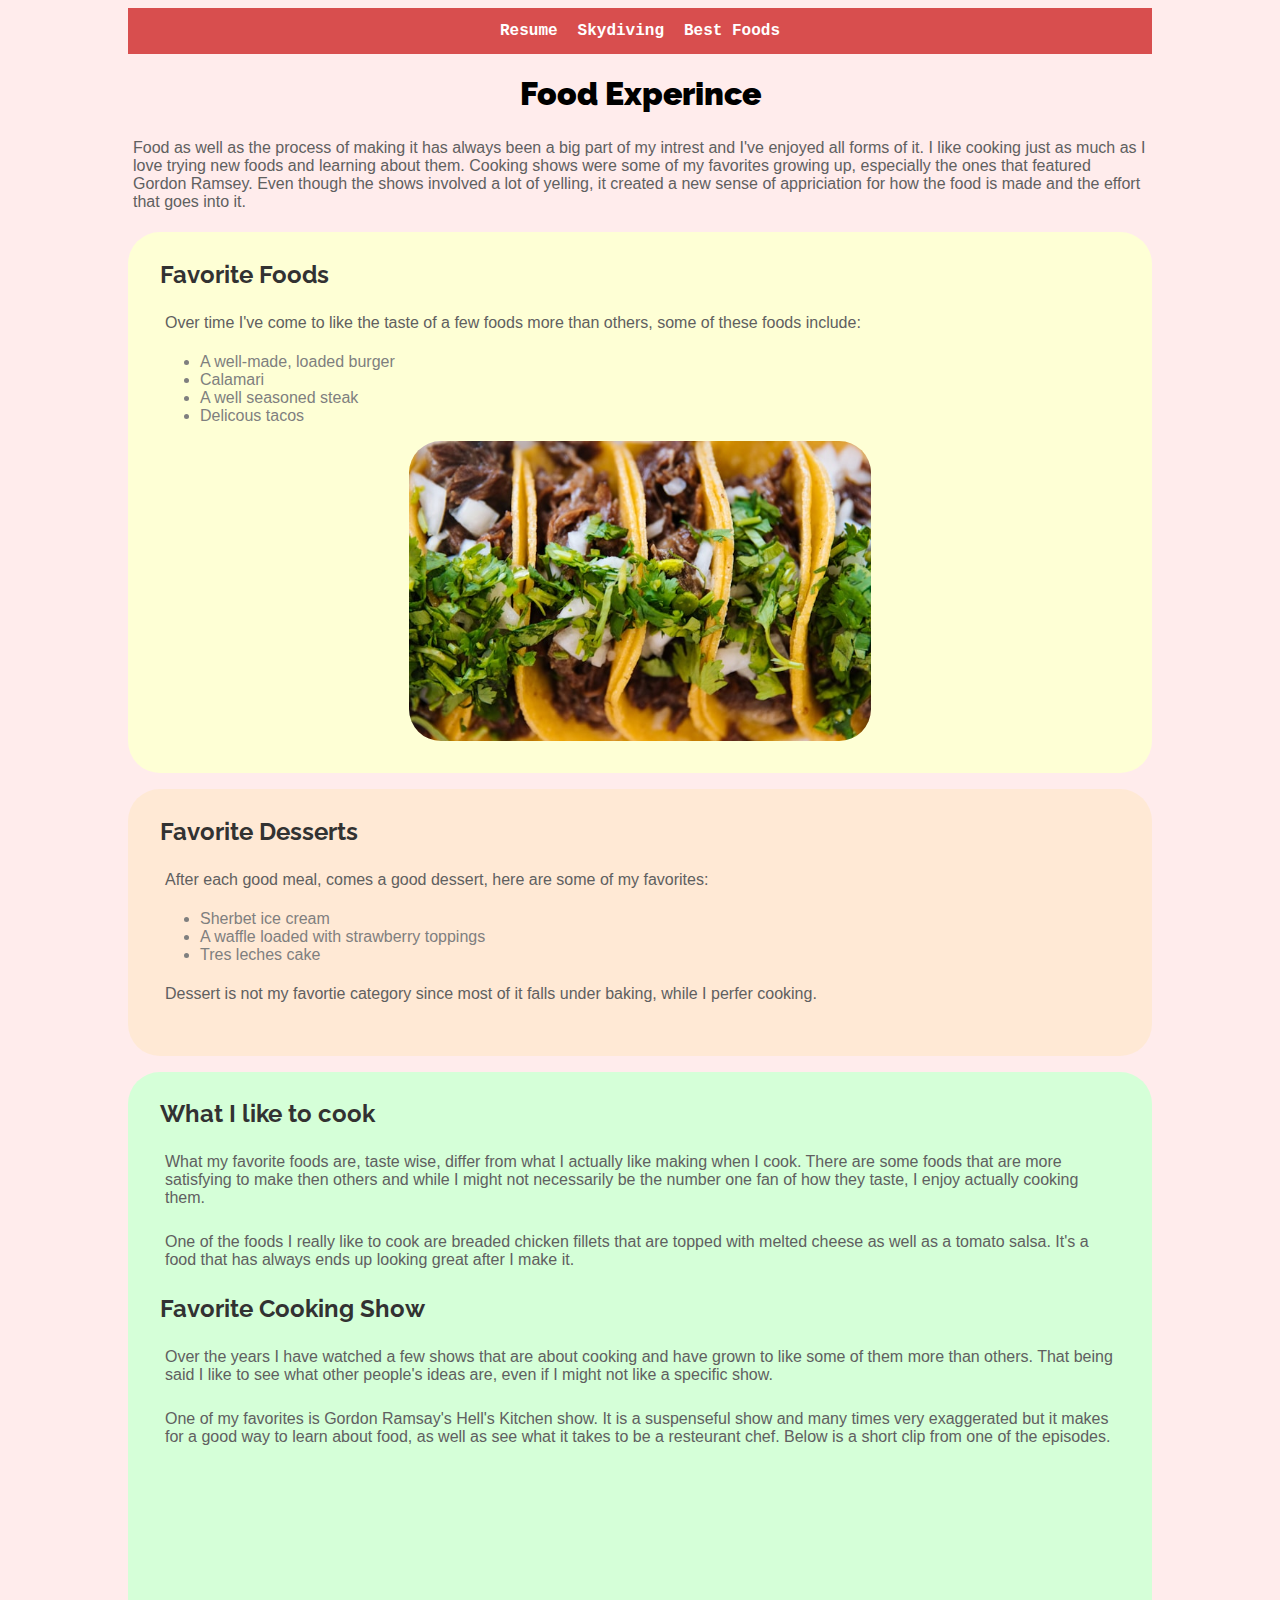
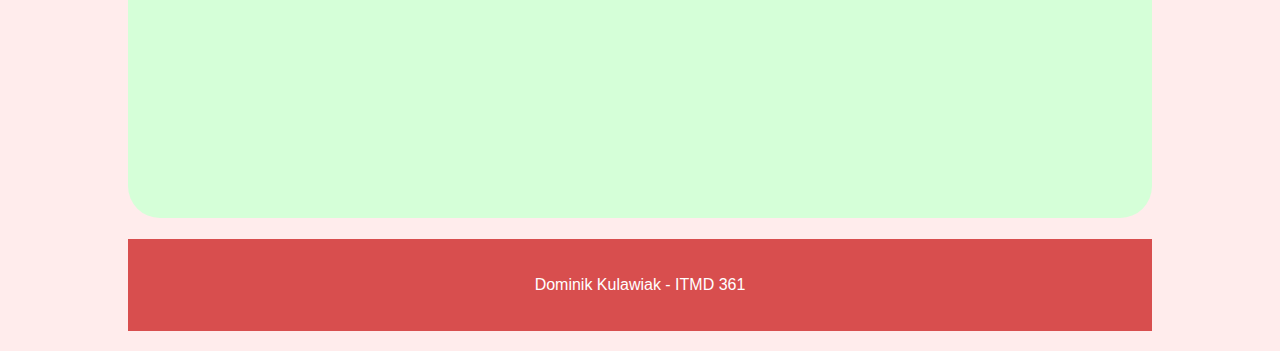
==== foods.html @ fdd7ba29 "add files from previous project" ====
<!DOCTYPE html>
<html lang="en">
<head>
  <meta charset="utf-8">
  <title>Food Expereince - Project 1</title>
  <link rel="stylesheet" href="css/style.css">
</head>
<body>
  <header>
    <nav>
      <ul>
        <li><a href="index.html">Resume</a></li>
        <li><a href="skydiving.html">Skydiving</a></li>
        <li><a href="foods.html">Best Foods</a></li>
      </ul>
    </nav>
  </header>
  <main>
    <h1>Food Experince</h1>
    <p>Food as well as the process of making it has always been a big part of my intrest and I've enjoyed all forms of it. I like cooking just as much as I love trying new foods and learning about them. Cooking shows were some of my favorites growing up, especially the ones that featured Gordon Ramsey. Even though the shows involved a lot of yelling, it created a new sense of appriciation for how the food is made and the effort that goes into it.</p>
    <section id="fav-foods">
      <h2>Favorite Foods</h2>
      <p>Over time I've come to like the taste of a few foods more than others, some of these foods include:</p>
      <ul class="short-lists">
        <li>A well-made, loaded burger</li>
        <li>Calamari</li>
        <li>A well seasoned steak</li>
        <li>Delicous tacos</li>
      </ul>
      <img src="media/tacos.jpg" alt="A picture of tacos with carne asada (steak), cilantro, onions">
    </section>
    <section id="fav-desserts">
      <h2>Favorite Desserts</h2>
      <p>After each good meal, comes a good dessert, here are some of my favorites:</p>
      <ul class="short-lists">
        <li>Sherbet ice cream</li>
        <li>A waffle loaded with strawberry toppings</li>
        <li>Tres leches cake</li>
      </ul>
      <p>Dessert is not my favortie category since most of it falls under baking, while I perfer cooking.</p>
    </section>
    <section id="cooking-process">
      <h2>What I like to cook</h2>
      <p>What my favorite foods are, taste wise, differ from what I actually like making when I cook. There are some foods that are more satisfying to make then others and while I might not necessarily be the number one fan of how they taste, I enjoy actually cooking them.</p>
      <p>One of the foods I really like to cook are breaded chicken fillets that are topped with melted cheese as well as a tomato salsa. It's a food that has always ends up looking great after I make it.</p>
      <h2>Favorite Cooking Show</h2>
      <p>Over the years I have watched a few shows that are about cooking and have grown to like some of them more than others. That being said I like to see what other people's ideas are, even if I might not like a specific show.</p>
      <p>One of my favorites is Gordon Ramsay's Hell's Kitchen show. It is a suspenseful show and many times very exaggerated but it makes for a good way to learn about food, as well as see what it takes to be a resteurant chef. Below is a short clip from one of the episodes.</p>
      <div>
        <iframe id="embeds" width="560" height="315" src="https://www.youtube.com/embed/BQBvPypinoU?si=-XOagNI9sJuNPXsW" title="YouTube video player" allow="accelerometer; autoplay; clipboard-write; encrypted-media; gyroscope; picture-in-picture; web-share" allowfullscreen></iframe>
      </div>
    </section>
  </main>
  <footer>
    <p>Dominik Kulawiak - ITMD 361</p>
  </footer>
</body>
</html>
---- css/style.css ----
@import url('https://fonts.googleapis.com/css2?family=Madimi+One&family=Raleway:ital,wght@0,100..900;1,100..900&display=swap');

body {
  font-family: 'Georgia', serif;
  background-color: #ffecec;
  margin-left: 10%;
  margin-right: 10%;
}

nav {
  text-align: center;
  background-color: #d84e4e;
  margin: 0;
  padding: 0;
}

nav ul {
  list-style-type: none;
  display: inline-block;
  padding: 0;
  margin: 0;
  overflow: hidden;
  padding-top: 4px;
}

nav ul li {
  display: inline-block;
  float: left;
  margin: 0;
  padding: 0;
}

nav ul li a {
  display: inline-block;
  color: #fff;
  text-align: center;
  padding: 10px;
  font-family: 'Courier New', Courier, monospace;
  font-weight: bold;
  text-decoration: none;
}

nav ul li a:hover {
  background-color: #8b4848;
}

h1 {
  font-family: 'Raleway';
  font-weight: 900;
  font-size: 2em;
  text-align: center;
}

h2 {
  font-family: 'Raleway';
  font-weight: 700;
  font-size: 1.5em;
  color: #323232;
}

p {
  font-family: 'Arial', sans-serif;
  color: #606060;
  padding: 5px;
}

img {
  max-width: 100%;
  border-radius: 2rem;
  max-height: 300px;
  display: block;
  text-align: center;
  margin: 0 auto;
}

footer {
  background-color: #d84e4e;
  margin-top: 2%;
  margin-bottom: 2%;
  padding: 1rem;
}

footer p {
  color: #fff;
  text-align: center;
}

#fav-foods {
  background-color: #feffd5;
}

#fav-desserts {
  background-color: #ffe9d5;
}

#cooking-process {
  background-color: #d5ffd8;
}

.short-lists {
  font-family: 'Arial', sans-serif;
  color: #7f7f7f;
}

#embeds {
  max-width: 100%;
  border: none;
  border-radius: 25px;
}

#contact {
  background-color: #feffd5;
}

#summary {
  background-color: #ffe9d5;
}

#work-experience {
  background-color: #d5ffd8;
}

#education {
  background-color: #b6c8ff;
}

.employer {
  text-align: right;
  padding-bottom: 0;
  margin-bottom: 0;
}

.date {
  padding-top: 0;
  margin-top: 0.2rem;
  text-align: right;
}

#dangers {
  background-color: #feffd5;
}

#preperation {
  background-color: #ffe9d5;
}

#falling {
  background-color: #d5ffd8;
}

#landing {
  background-color: #b6c8ff;
}

section {
  padding: 2rem;
  margin-top: 1rem;
  padding-top: 0.5rem;
  border-radius: 2rem;
}
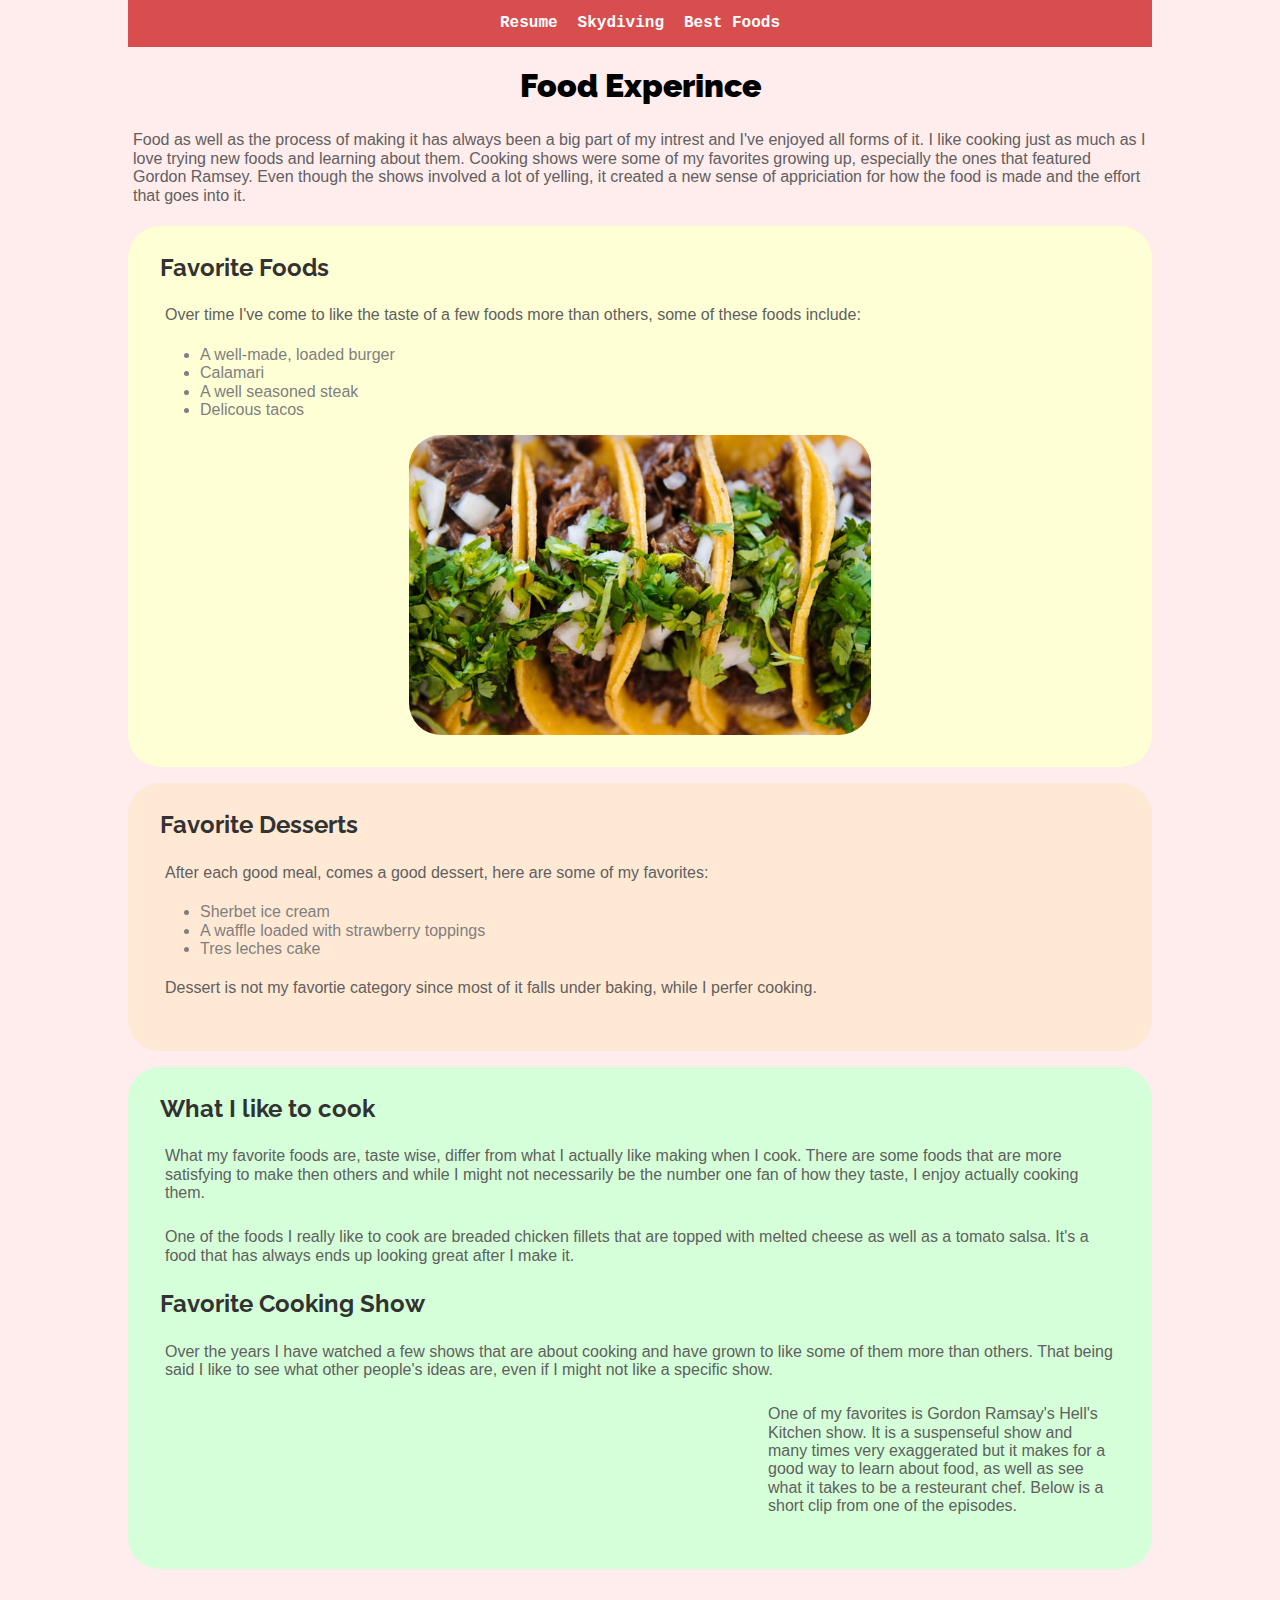
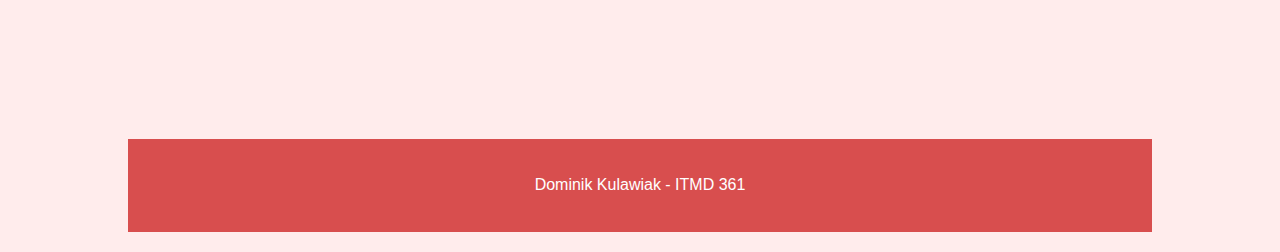
==== commit aa5bd382: "changes from the final of project 2" ====
--- a/foods.html
+++ b/foods.html
@@ -3,6 +3,7 @@
 <head>
   <meta charset="utf-8">
   <title>Food Expereince - Project 1</title>
+  <link rel="stylesheet" href="css/normalize.css">
   <link rel="stylesheet" href="css/style.css">
 </head>
 <body>
@@ -45,10 +46,10 @@
       <p>One of the foods I really like to cook are breaded chicken fillets that are topped with melted cheese as well as a tomato salsa. It's a food that has always ends up looking great after I make it.</p>
       <h2>Favorite Cooking Show</h2>
       <p>Over the years I have watched a few shows that are about cooking and have grown to like some of them more than others. That being said I like to see what other people's ideas are, even if I might not like a specific show.</p>
-      <p>One of my favorites is Gordon Ramsay's Hell's Kitchen show. It is a suspenseful show and many times very exaggerated but it makes for a good way to learn about food, as well as see what it takes to be a resteurant chef. Below is a short clip from one of the episodes.</p>
       <div>
         <iframe id="embeds" width="560" height="315" src="https://www.youtube.com/embed/BQBvPypinoU?si=-XOagNI9sJuNPXsW" title="YouTube video player" allow="accelerometer; autoplay; clipboard-write; encrypted-media; gyroscope; picture-in-picture; web-share" allowfullscreen></iframe>
       </div>
+      <p>One of my favorites is Gordon Ramsay's Hell's Kitchen show. It is a suspenseful show and many times very exaggerated but it makes for a good way to learn about food, as well as see what it takes to be a resteurant chef. Below is a short clip from one of the episodes.</p>
     </section>
   </main>
   <footer>
--- a/css/style.css
+++ b/css/style.css
@@ -1,7 +1,7 @@
 @import url('https://fonts.googleapis.com/css2?family=Madimi+One&family=Raleway:ital,wght@0,100..900;1,100..900&display=swap');
 
 body {
-  font-family: 'Georgia', serif;
+  font-family: 'Georgia', 'Times New Roman', serif;
   background-color: #ffecec;
   margin-left: 10%;
   margin-right: 10%;
@@ -45,23 +45,29 @@
 }
 
 h1 {
-  font-family: 'Raleway';
+  font-family: 'Raleway', 'Arial', sans-serif;
   font-weight: 900;
   font-size: 2em;
   text-align: center;
 }
 
 h2 {
-  font-family: 'Raleway';
+  font-family: 'Raleway', 'Arial', sans-serif;
   font-weight: 700;
   font-size: 1.5em;
   color: #323232;
 }
 
 p {
-  font-family: 'Arial', sans-serif;
+  font-family: 'Arial', 'Helvetica', sans-serif;
   color: #606060;
   padding: 5px;
+}
+
+.shift-img-right {
+  float: right;
+  padding: 1.5rem;
+  border-radius: 3rem;
 }
 
 img {
@@ -78,6 +84,7 @@
   margin-top: 2%;
   margin-bottom: 2%;
   padding: 1rem;
+  clear: both;
 }
 
 footer p {
@@ -98,7 +105,7 @@
 }
 
 .short-lists {
-  font-family: 'Arial', sans-serif;
+  font-family: 'Arial', 'Helvetica', sans-serif;
   color: #7f7f7f;
 }
 
@@ -106,6 +113,9 @@
   max-width: 100%;
   border: none;
   border-radius: 25px;
+  float: left;
+  padding: 1.5rem;
+  padding-top: 0px;
 }
 
 #contact {
@@ -126,14 +136,21 @@
 
 .employer {
   text-align: right;
+  padding: 1em;
+  padding-top: 0;
   padding-bottom: 0;
   margin-bottom: 0;
+  float: right;
+  clear: both;
 }
 
 .date {
+  padding: 1em;
   padding-top: 0;
   margin-top: 0.2rem;
   text-align: right;
+  float: right;
+  clear: both;
 }
 
 #dangers {
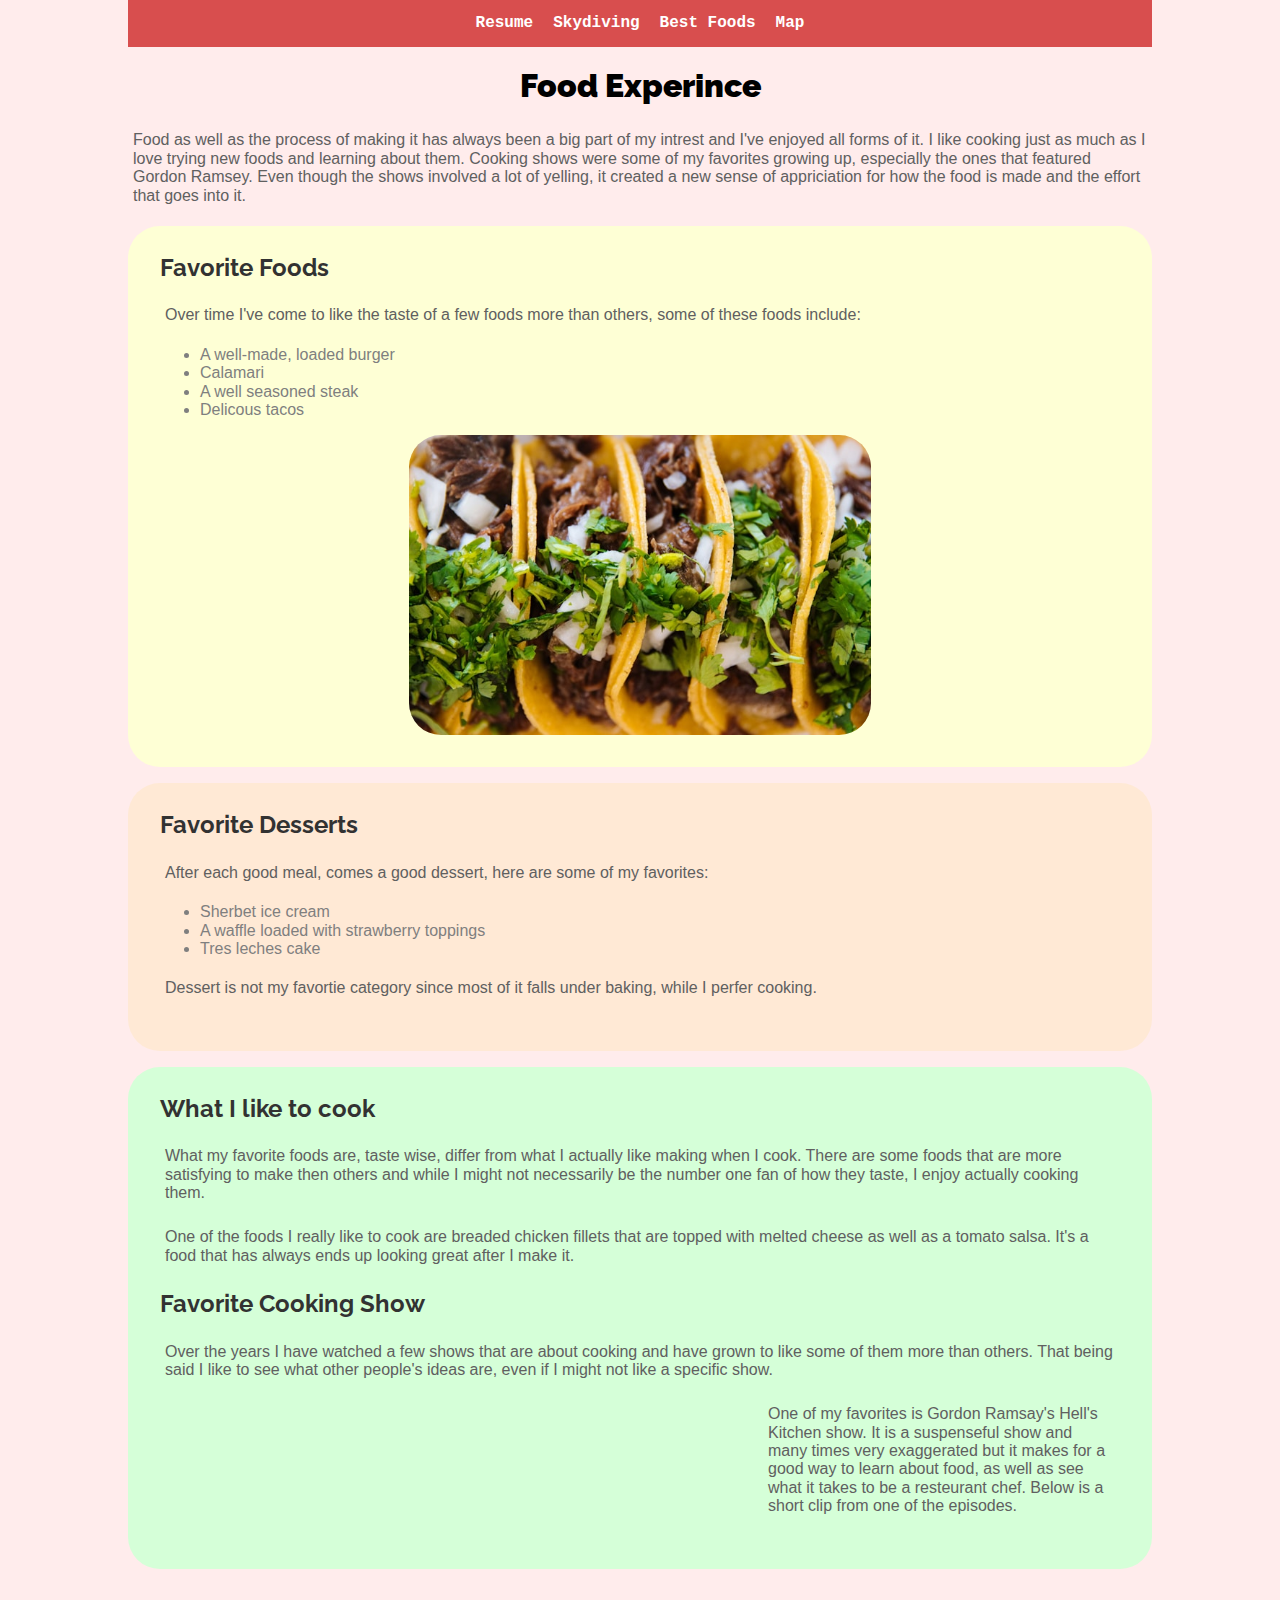
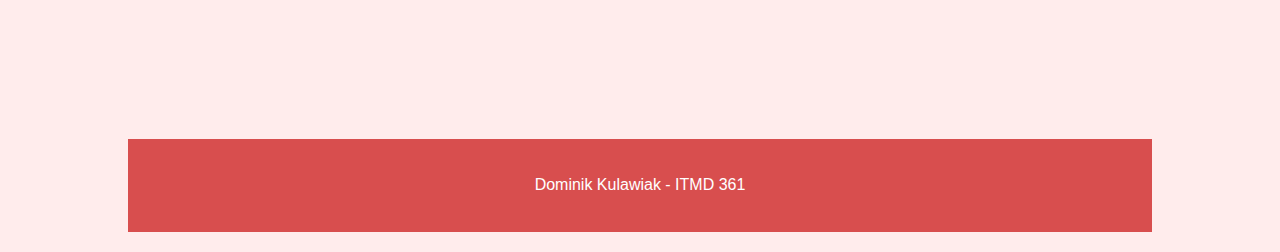
==== commit b2544693: "add maps html file, some google maps exepriment" ====
--- a/foods.html
+++ b/foods.html
@@ -2,7 +2,7 @@
 <html lang="en">
 <head>
   <meta charset="utf-8">
-  <title>Food Expereince - Project 1</title>
+  <title>Food Expereince - Project 3</title>
   <link rel="stylesheet" href="css/normalize.css">
   <link rel="stylesheet" href="css/style.css">
 </head>
@@ -13,6 +13,7 @@
         <li><a href="index.html">Resume</a></li>
         <li><a href="skydiving.html">Skydiving</a></li>
         <li><a href="foods.html">Best Foods</a></li>
+        <li><a href="maps.html">Map</a></li>
       </ul>
     </nav>
   </header>
